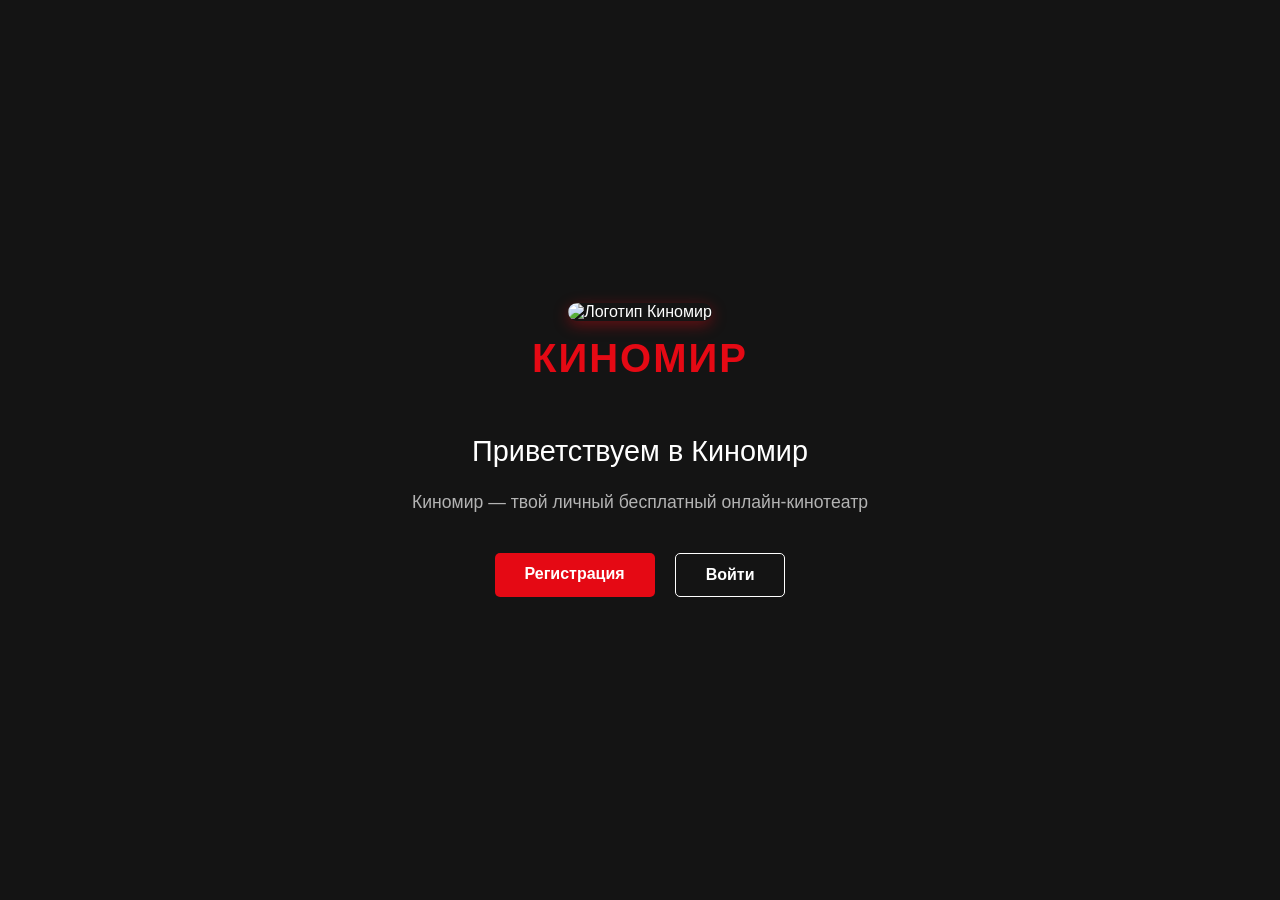
==== index.html @ 10c94b79 "first commit" ====
<!DOCTYPE html>
<html lang="ru">
<head>
    <meta charset="UTF-8">
    <meta name="viewport" content="width=device-width, initial-scale=1.0">
    <link rel="stylesheet" href="css/style_index.css">
    <title>Киномир - Главная</title>
</head>
<body>
    <header>
        <img src="https://avatars.mds.yandex.net/i?id=3436f743c6094597735fca121b70a057e7b44b7b-10649741-images-thumbs&n=13" alt="Логотип Киномир" class="logo">
        <h1>Киномир</h1>
        <nav>
        </nav>
    </header>

    <main>
        <section class="hero">
            <h2>Приветствуем в Киномир</h2>
            <p>Киномир — твой личный бесплатный онлайн-кинотеатр</p>
        </section>

        <div class="auth-links">
            <a href="registr.php" class="btn">Регистрация</a>
            <a href="vxod.php" class="btn">Войти</a>
        </div>
    </main>

    
</body>
</html>
---- css/style_index.css ----
/* Основные стили для всей страницы */
body {
    margin: 0;
    font-family: 'Segoe UI', Roboto, Helvetica, Arial, sans-serif;
    background-color: #141414; /* Глубокий темный цвет как в Netflix */
    color: #ffffff;
    display: flex;
    flex-direction: column;
    align-items: center;
    justify-content: center;
    min-height: 100vh;
    text-align: center;
}

/* Шапка с логотипом */
header {
    margin-bottom: 30px;
}

.logo {
    width: 120px; /* Размер логотипа */
    height: auto;
    border-radius: 12px;
    box-shadow: 0 4px 15px rgba(229, 9, 20, 0.4); /* Мягкое свечение */
    margin-bottom: 15px;
}

h1 {
    font-size: 2.5rem;
    margin: 0;
    color: #e50914; /* Фирменный красный цвет кино */
    text-transform: uppercase;
    letter-spacing: 2px;
}

/* Секция приветствия */
.hero {
    margin-bottom: 40px;
}

.hero h2 {
    font-size: 1.8rem;
    font-weight: 300;
}

.hero p {
    color: #b3b3b3;
    font-size: 1.1rem;
}

/* Кнопки */
.auth-links {
    display: flex;
    gap: 20px;
    justify-content: center;
}

.btn {
    text-decoration: none;
    padding: 12px 30px;
    border-radius: 5px;
    font-weight: bold;
    transition: all 0.3s ease;
}

/* Кнопка регистрации (акцентная) */
.btn[href="registr.php"] {
    background-color: #e50914;
    color: white;
}

.btn[href="registr.php"]:hover {
    background-color: #f6121d;
    transform: scale(1.05);
}

/* Кнопка входа (второстепенная) */
.btn[href="vxod.php"] {
    background-color: transparent;
    color: white;
    border: 1px solid #ffffff;
}

.btn[href="vxod.php"]:hover {
    background-color: rgba(255, 255, 255, 0.1);
    border-color: #e50914;
}
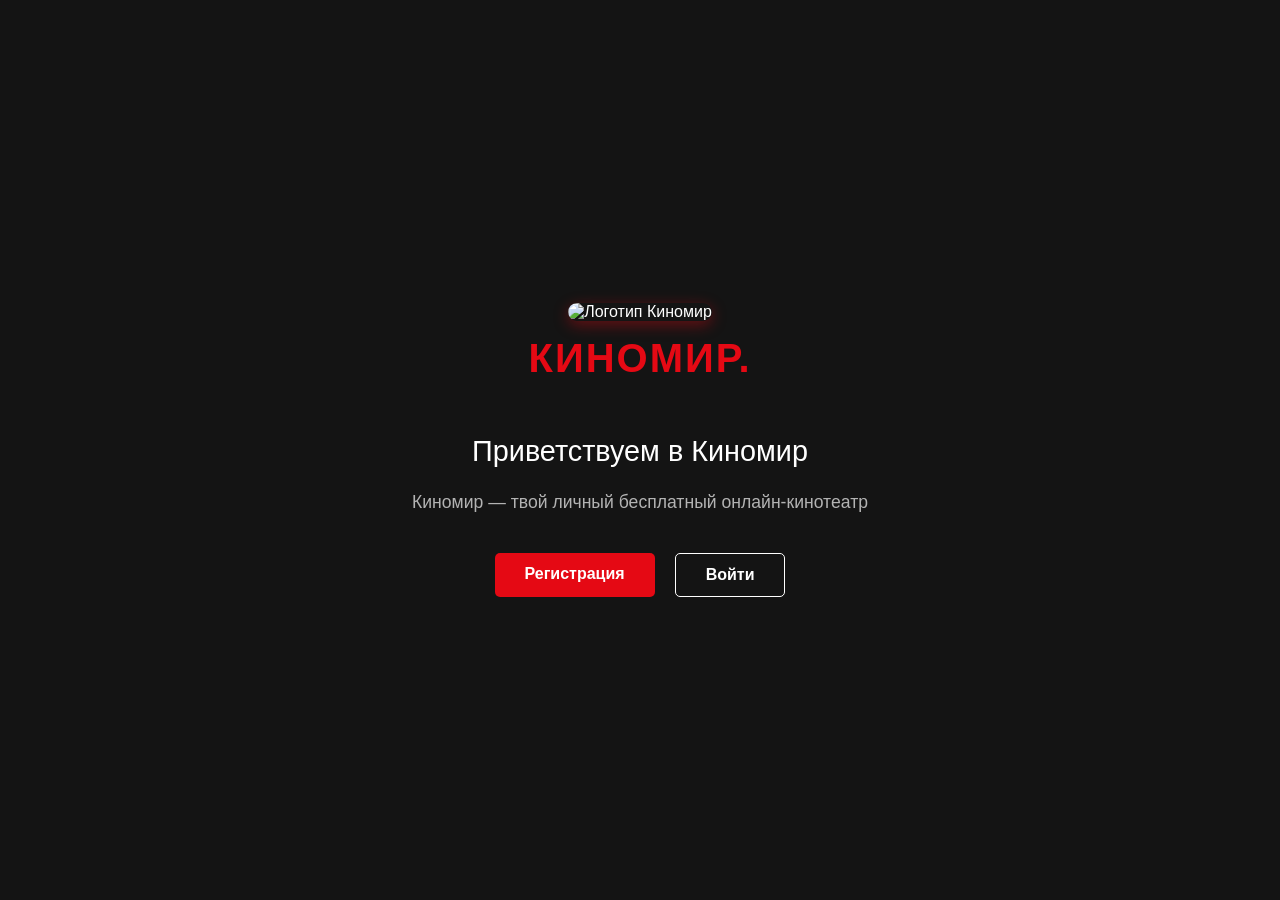
==== commit 4a7f9458: "Изменил текст" ====
--- a/index.html
+++ b/index.html
@@ -4,12 +4,12 @@
     <meta charset="UTF-8">
     <meta name="viewport" content="width=device-width, initial-scale=1.0">
     <link rel="stylesheet" href="css/style_index.css">
-    <title>Киномир - Главная</title>
+    <title>Киномир - Главная.</title>
 </head>
 <body>
     <header>
         <img src="https://avatars.mds.yandex.net/i?id=3436f743c6094597735fca121b70a057e7b44b7b-10649741-images-thumbs&n=13" alt="Логотип Киномир" class="logo">
-        <h1>Киномир</h1>
+        <h1>Киномир.</h1>
         <nav>
         </nav>
     </header>
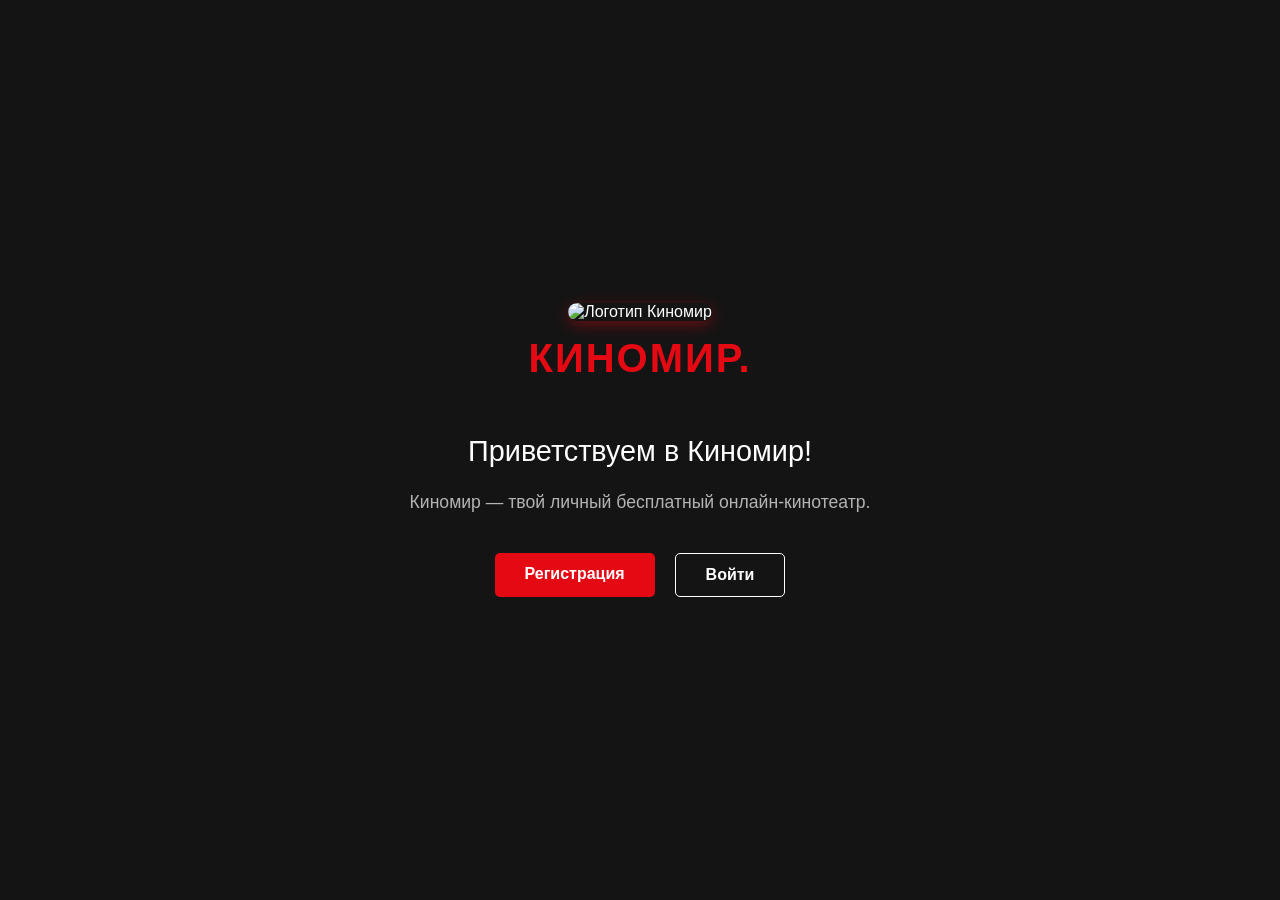
==== commit a4a7fa06: "Добавил знаки" ====
--- a/index.html
+++ b/index.html
@@ -16,8 +16,8 @@
 
     <main>
         <section class="hero">
-            <h2>Приветствуем в Киномир</h2>
-            <p>Киномир — твой личный бесплатный онлайн-кинотеатр</p>
+            <h2>Приветствуем в Киномир!</h2>
+            <p>Киномир — твой личный бесплатный онлайн-кинотеатр.</p>
         </section>
 
         <div class="auth-links">
